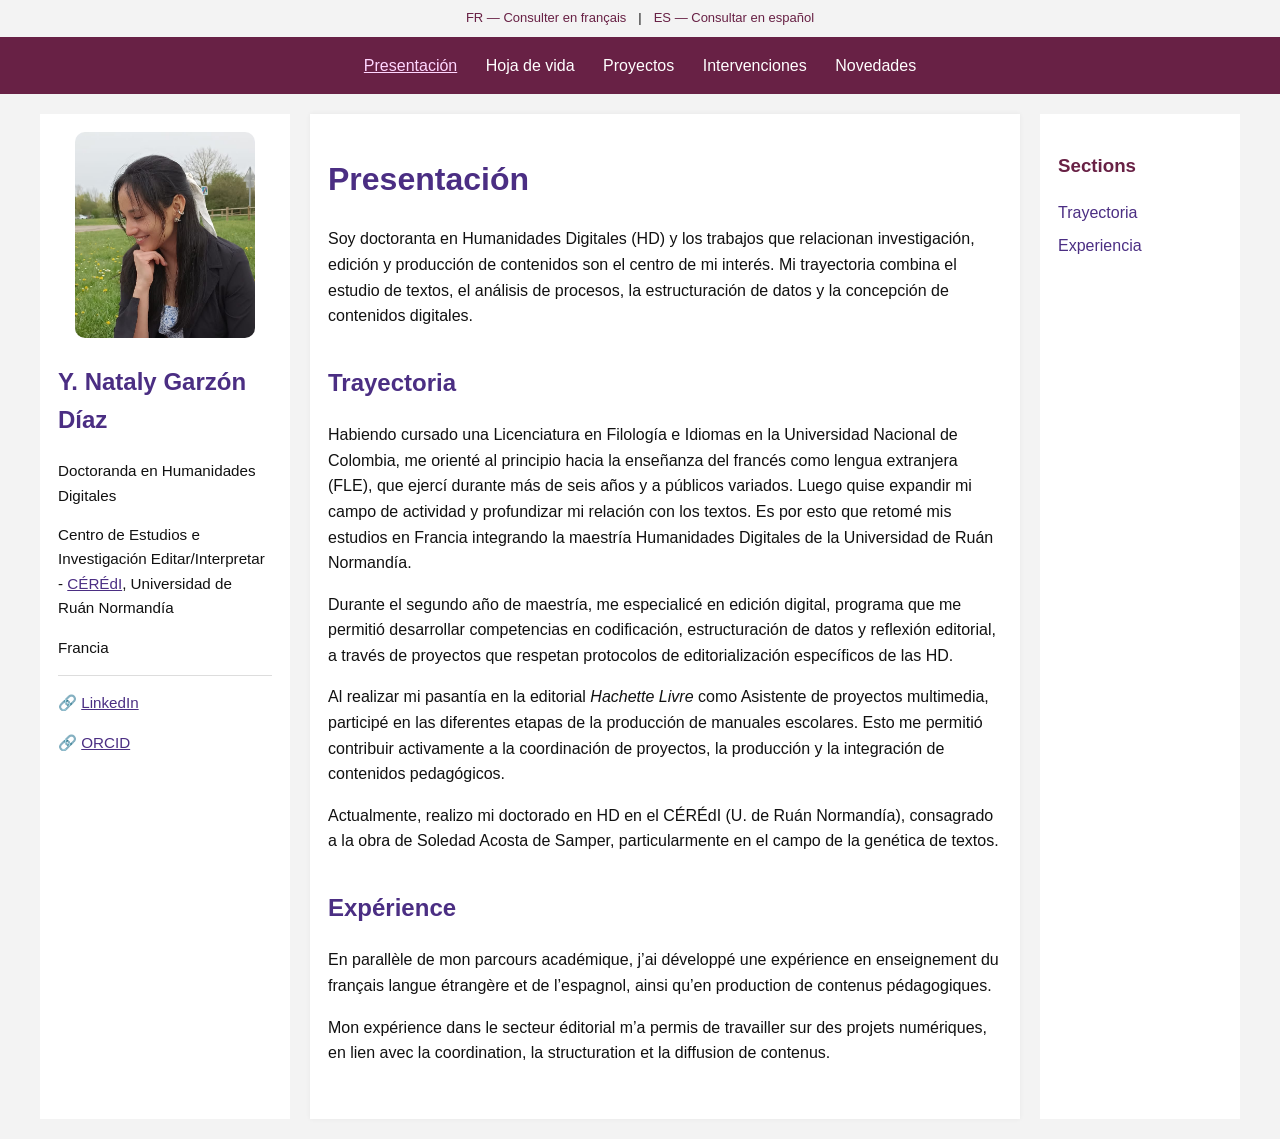
==== es/index.html @ c6de2044 "Update index.html" ====
<!DOCTYPE html>
<html lang="es">
<head>
<meta charset="UTF-8">
<meta name="viewport" content="width=device-width, initial-scale=1.0">
<title>Presentación – Y. Nataly Garzón Díaz</title>
<link rel="stylesheet" href="../style.css">
</head>
  
<body>
<header>
  <div class="lang-switch">
  <a href="/index.html">FR — Consulter en français</a> |
  <a href="/es/index.html">ES — Consultar en español</a>
  </div>
  
<!-- Menu ok para copiar -->
<nav class="top-menu">
  <a href="index.html" class="active">Presentación</a>
  <a href="cv.html">Hoja de vida</a>
  <a href="recherche.html">Proyectos</a>
  <a href="interventions.html">Intervenciones</a>
  <a href="actualites.html">Novedades</a>
</nav>
</header>
  
<div class="container">

<!-- COLONNE GAUCHE -->
<aside class="left">
  <img src="../profil.png" alt="foto_de_perfil" class="profile-pic">

  <h2>Y. Nataly Garzón Díaz</h2>
  <p>Doctoranda en Humanidades Digitales</p>
  <p>Centro de Estudios e Investigación Editar/Interpretar - <a href="https://ceredi.hypotheses.org/">CÉRÉdI</a>, Universidad de Ruán Normandía</p>
  <p>Francia</p>

  <hr>

  <p>🔗 <a href="https://www.linkedin.com/in/nataly-garzon-diaz/">LinkedIn</a></p>
  <p>🔗 <a href="https://orcid.org/0009-0001-9299-6305">ORCID</a></p>
</aside>

<!-- Mon contenu hierarchisé -->
<main class="content">

<h1>Presentación</h1>

<section id="intro">
<p>
Soy doctoranta en Humanidades Digitales (HD) y los trabajos que relacionan investigación, edición y producción de contenidos son el centro de mi interés. Mi trayectoria combina el estudio de textos, el análisis de procesos, la estructuración de datos y la concepción de contenidos digitales.</p>
</section>

<section id="parcours">
<h2>Trayectoria</h2>

<p>Habiendo cursado una Licenciatura en Filología e Idiomas en la Universidad Nacional de Colombia, me orienté al principio hacia la enseñanza del francés como lengua extranjera (FLE), que ejercí durante más de seis años y a públicos variados. Luego quise expandir mi campo de actividad y profundizar mi relación con los textos. Es por esto que retomé mis estudios en Francia integrando la maestría Humanidades Digitales de la Universidad de Ruán Normandía.</p>

<p>Durante el segundo año de maestría, me especialicé en edición digital, programa que me permitió desarrollar competencias en codificación, estructuración de datos y reflexión editorial, a través de proyectos que respetan protocolos de editorialización específicos de las HD.</p>

<p>Al realizar mi pasantía en la editorial <i>Hachette Livre</i> como Asistente de proyectos multimedia, participé en las diferentes etapas de la producción de manuales escolares. Esto me permitió contribuir activamente a la coordinación de proyectos, la producción y la integración de contenidos pedagógicos.</p>

<p>Actualmente, realizo mi doctorado en HD en el CÉRÉdI (U. de Ruán Normandía), consagrado a la obra de Soledad Acosta de Samper, particularmente en el campo de la genética de textos.</p>

</section>

<section id="experience">
<h2>Expérience</h2>

<p>
En parallèle de mon parcours académique, j’ai développé une expérience en enseignement du français langue étrangère et de l’espagnol, ainsi qu’en production de contenus pédagogiques.
</p>

<p>
Mon expérience dans le secteur éditorial m’a permis de travailler sur des projets numériques, en lien avec la coordination, la structuration et la diffusion de contenus.
</p>

</section>

</main>

<!-- MENU DROIT -->
<aside class="right">
<h3>Sections</h3>
<ul>
  <li><a href="#parcours">Trayectoria</a></li>
  <li><a href="#experience">Experiencia</a></li>
</ul>
</aside>

</div>

</body>
</html>
---- style.css ----
body {
  margin: 0;
  font-family: Arial, sans-serif;
  background: #f3f3f3;
  color: #111;
  line-height: 1.6;
}

/* MENU HAUT */
.top-menu {
  background: #682145;
  padding: 12px 20px;
  text-align: center;
  position: sticky;
  top: 0;
  z-index: 1000;
}

.top-menu a {
  margin: 0 12px;
  padding: 4px 0;
  display: inline-block;
  color: white;
  text-decoration: none;
  transition: color 0.3s ease;
}

.top-menu a:hover {
  text-decoration: underline;
  color: #ffd6ff;
}

.top-menu a.active {
  text-decoration: underline;
  color: #ffd6ff;
}

/* STRUCTURE 3 COLONNES */
.container {
  display: grid;
  grid-template-columns: 250px 1fr 200px;
  gap: 20px;
  max-width: 1200px;
  margin: auto;
  padding: 20px;
}

/* COLONNES */
.left,
.content,
.right {
  background: white;
  padding: 18px;
  box-sizing: border-box;
}

.content {
  box-shadow: 0 0 5px rgba(0,0,0,0.05);
}

/* las barras de los lados */
.right {
  position: sticky;
  top: 70px;
}

/* TITRES */
h1, h2 {
  color: #4b2e83;
}

h3 {
  color: #682145;
}

h2 {
  margin-top: 25px;
}

/* CONTENU */
.content section {
  margin-bottom: 35px;
}

.content ul {
  margin-left: 20px;
}

.content li {
  margin-bottom: 5px;
}

/* IMAGE */
.profile-pic {
  width: 100%;
  max-width: 180px;
  border-radius: 10px;
  display: block;
  margin: 0 auto 15px;
}

/* LIENS */
a {
  color: #4b2e83;
}

/* MENU DROIT */
.right ul {
  list-style: none;
  padding: 0;
  margin: 0;
}

.right li {
  margin-bottom: 8px;
}

.right a {
  text-decoration: none;
}

.right a:hover {
  text-decoration: underline;
  transition: 0.2s ease;
}

/* LIGNE */
hr {
  border: none;
  border-top: 1px solid #ddd;
  margin: 15px 0;
}

/* TEXTE SIDEBAR */
.left p {
  font-size: 0.95em;
}

/* ===================== */
/* VERSION MOBILE */
/* ===================== */

@media screen and (max-width: 900px) {

  .container {
    grid-template-columns: 1fr;
  }

  .left,
  .right,
  .content {
    width: 100%;
  }

  .right {
    position: static;
  }

  .top-menu {
    text-align: center;
  }

  .top-menu a {
  display: block;
  margin: 8px 0;
}

  .profile-pic {
    max-width: 140px;
  }
}

@media screen and (max-width: 600px) {

  .top-menu {
    padding: 10px;
  }

  .top-menu a {
    display: block;
    margin: 8px 0;
  }

  .container {
    padding: 12px;
    gap: 12px;
  }

  .left,
  .content,
  .right {
    padding: 14px;
  }

  body {
    font-size: 15px;
  }

  h1 {
    font-size: 1.6em;
  }

  h2 {
    font-size: 1.25em;
  }
}

.lang-switch {
  display: flex;
  justify-content: center;
  gap: 12px;
  font-size: 13px;
  padding: 8px 0;
}

.lang-switch a {
  color: #682145;
  font-weight: 500;
  text-decoration: none;
  transition: color 0.2s ease;
}

.lang-switch a:hover {
  color: #4b2e83;
  text-decoration: underline;
}

a:focus {
  outline: 2px solid #4b2e83;
  outline-offset: 3px;
}
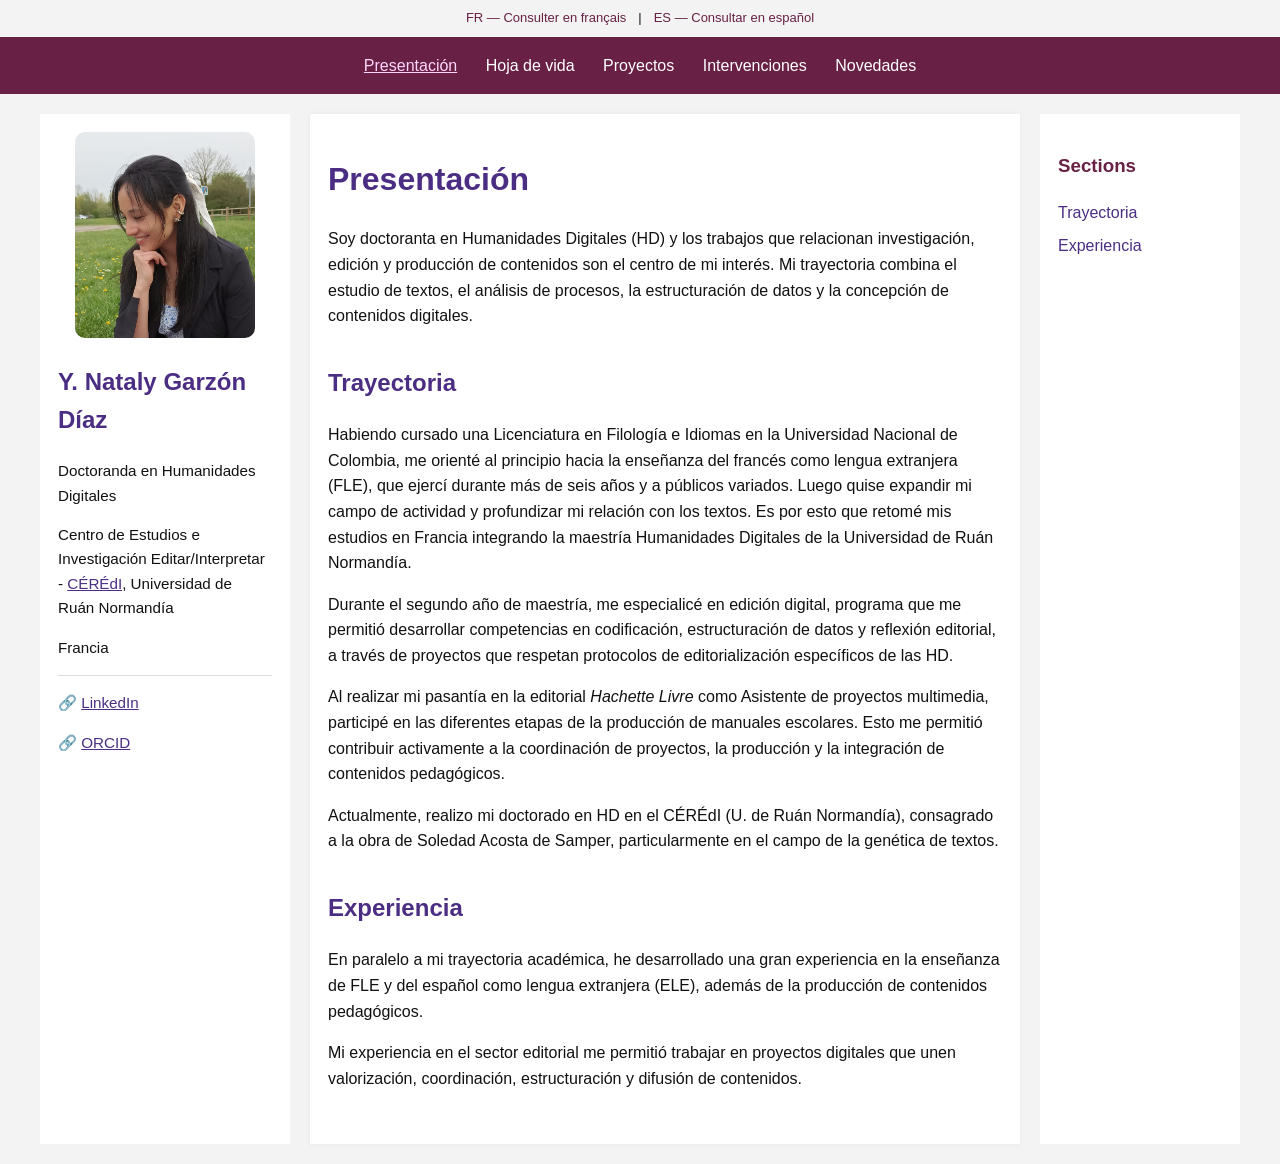
==== commit 1b8ac3a3: "Update index.html" ====
--- a/es/index.html
+++ b/es/index.html
@@ -65,15 +65,11 @@
 </section>
 
 <section id="experience">
-<h2>Expérience</h2>
+<h2>Experiencia</h2>
 
-<p>
-En parallèle de mon parcours académique, j’ai développé une expérience en enseignement du français langue étrangère et de l’espagnol, ainsi qu’en production de contenus pédagogiques.
-</p>
+<p>En paralelo a mi trayectoria académica, he desarrollado una gran experiencia en la enseñanza de FLE y del español como lengua extranjera (ELE), además de la producción de contenidos pedagógicos.</p>
 
-<p>
-Mon expérience dans le secteur éditorial m’a permis de travailler sur des projets numériques, en lien avec la coordination, la structuration et la diffusion de contenus.
-</p>
+<p>Mi experiencia en el sector editorial me permitió trabajar en proyectos digitales que unen valorización, coordinación, estructuración y difusión de contenidos.</p>
 
 </section>
 
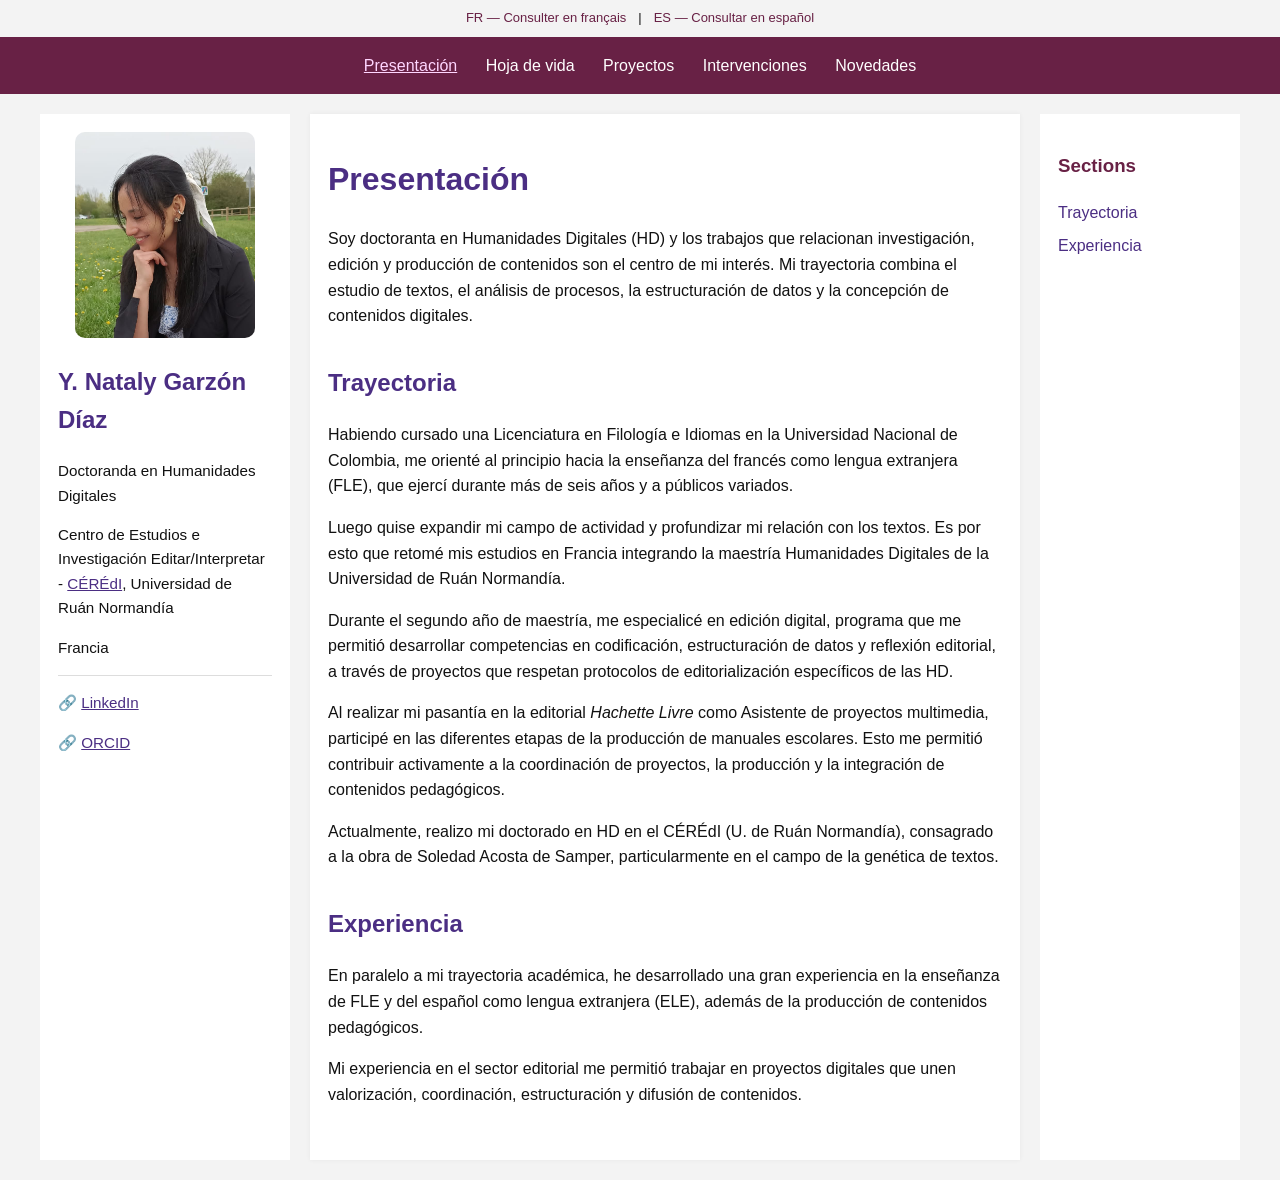
==== commit 20ce707b: "Update index.html" ====
--- a/es/index.html
+++ b/es/index.html
@@ -54,10 +54,9 @@
 <section id="parcours">
 <h2>Trayectoria</h2>
 
-<p>Habiendo cursado una Licenciatura en Filología e Idiomas en la Universidad Nacional de Colombia, me orienté al principio hacia la enseñanza del francés como lengua extranjera (FLE), que ejercí durante más de seis años y a públicos variados. Luego quise expandir mi campo de actividad y profundizar mi relación con los textos. Es por esto que retomé mis estudios en Francia integrando la maestría Humanidades Digitales de la Universidad de Ruán Normandía.</p>
-
+<p>Habiendo cursado una Licenciatura en Filología e Idiomas en la Universidad Nacional de Colombia, me orienté al principio hacia la enseñanza del francés como lengua extranjera (FLE), que ejercí durante más de seis años y a públicos variados.</p>
+<p>Luego quise expandir mi campo de actividad y profundizar mi relación con los textos. Es por esto que retomé mis estudios en Francia integrando la maestría Humanidades Digitales de la Universidad de Ruán Normandía.</p>
 <p>Durante el segundo año de maestría, me especialicé en edición digital, programa que me permitió desarrollar competencias en codificación, estructuración de datos y reflexión editorial, a través de proyectos que respetan protocolos de editorialización específicos de las HD.</p>
-
 <p>Al realizar mi pasantía en la editorial <i>Hachette Livre</i> como Asistente de proyectos multimedia, participé en las diferentes etapas de la producción de manuales escolares. Esto me permitió contribuir activamente a la coordinación de proyectos, la producción y la integración de contenidos pedagógicos.</p>
 
 <p>Actualmente, realizo mi doctorado en HD en el CÉRÉdI (U. de Ruán Normandía), consagrado a la obra de Soledad Acosta de Samper, particularmente en el campo de la genética de textos.</p>
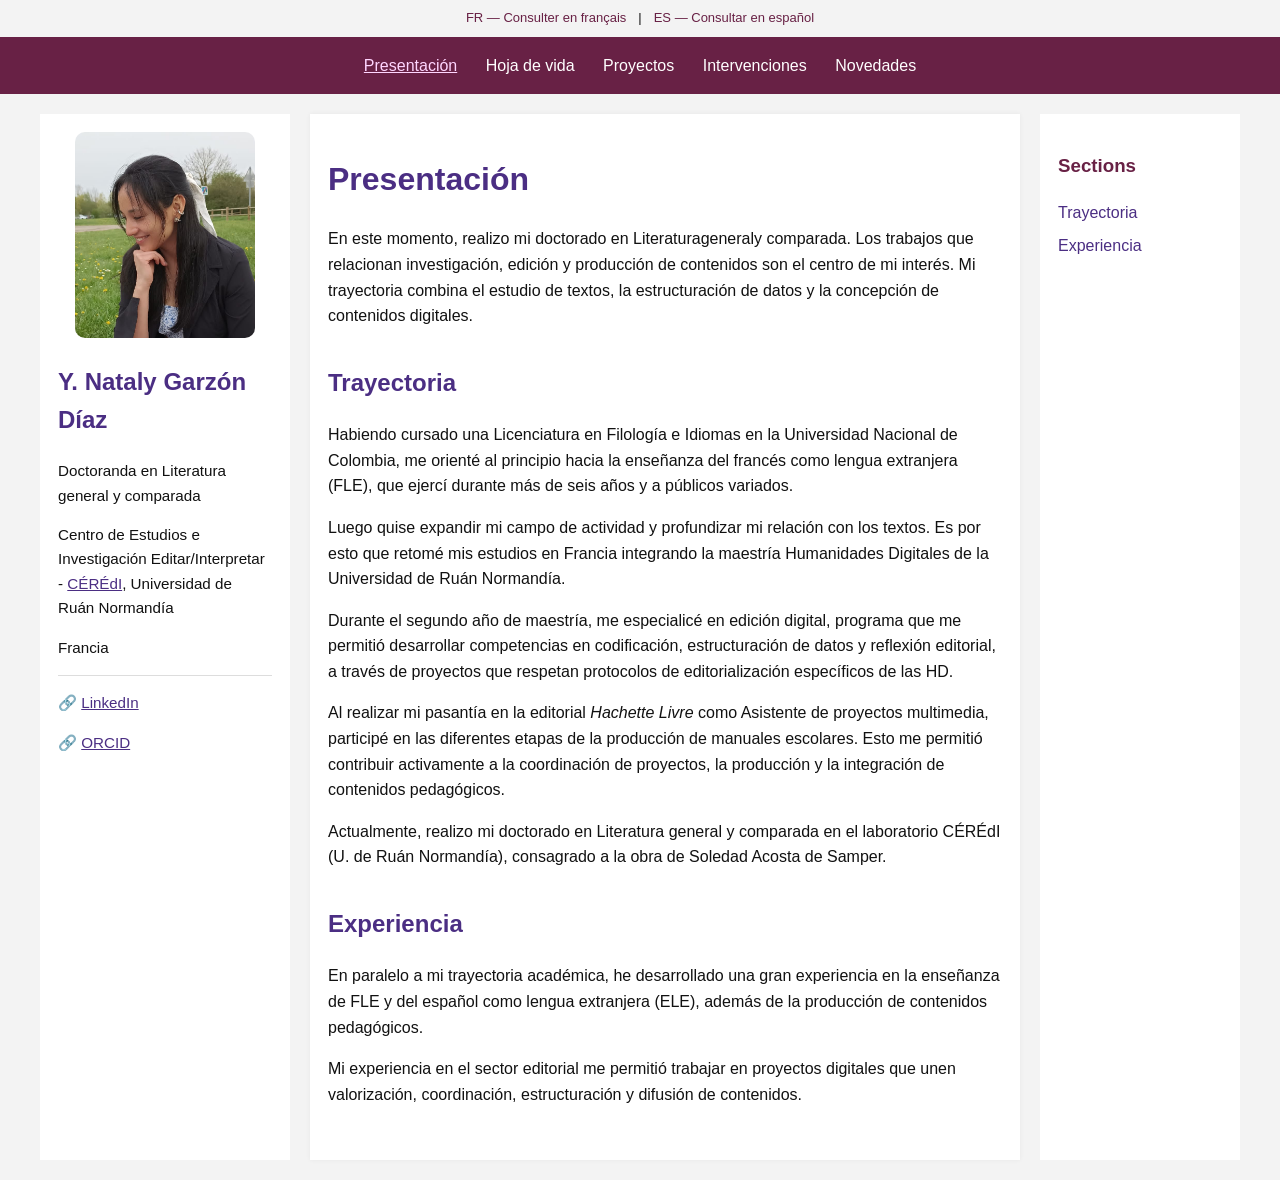
==== commit 33f653d4: "Update index.html" ====
--- a/es/index.html
+++ b/es/index.html
@@ -31,7 +31,7 @@
   <img src="../profil.png" alt="foto_de_perfil" class="profile-pic">
 
   <h2>Y. Nataly Garzón Díaz</h2>
-  <p>Doctoranda en Humanidades Digitales</p>
+  <p>Doctoranda en Literatura general y comparada</p>
   <p>Centro de Estudios e Investigación Editar/Interpretar - <a href="https://ceredi.hypotheses.org/">CÉRÉdI</a>, Universidad de Ruán Normandía</p>
   <p>Francia</p>
 
@@ -48,7 +48,7 @@
 
 <section id="intro">
 <p>
-Soy doctoranta en Humanidades Digitales (HD) y los trabajos que relacionan investigación, edición y producción de contenidos son el centro de mi interés. Mi trayectoria combina el estudio de textos, el análisis de procesos, la estructuración de datos y la concepción de contenidos digitales.</p>
+En este momento, realizo mi doctorado en Literaturageneraly comparada. Los trabajos que relacionan investigación, edición y producción de contenidos son el centro de mi interés. Mi trayectoria combina el estudio de textos, la estructuración de datos y la concepción de contenidos digitales.</p>
 </section>
 
 <section id="parcours">
@@ -59,7 +59,7 @@
 <p>Durante el segundo año de maestría, me especialicé en edición digital, programa que me permitió desarrollar competencias en codificación, estructuración de datos y reflexión editorial, a través de proyectos que respetan protocolos de editorialización específicos de las HD.</p>
 <p>Al realizar mi pasantía en la editorial <i>Hachette Livre</i> como Asistente de proyectos multimedia, participé en las diferentes etapas de la producción de manuales escolares. Esto me permitió contribuir activamente a la coordinación de proyectos, la producción y la integración de contenidos pedagógicos.</p>
 
-<p>Actualmente, realizo mi doctorado en HD en el CÉRÉdI (U. de Ruán Normandía), consagrado a la obra de Soledad Acosta de Samper, particularmente en el campo de la genética de textos.</p>
+<p>Actualmente, realizo mi doctorado en Literatura general y comparada en el laboratorio CÉRÉdI (U. de Ruán Normandía), consagrado a la obra de Soledad Acosta de Samper.</p>
 
 </section>
 
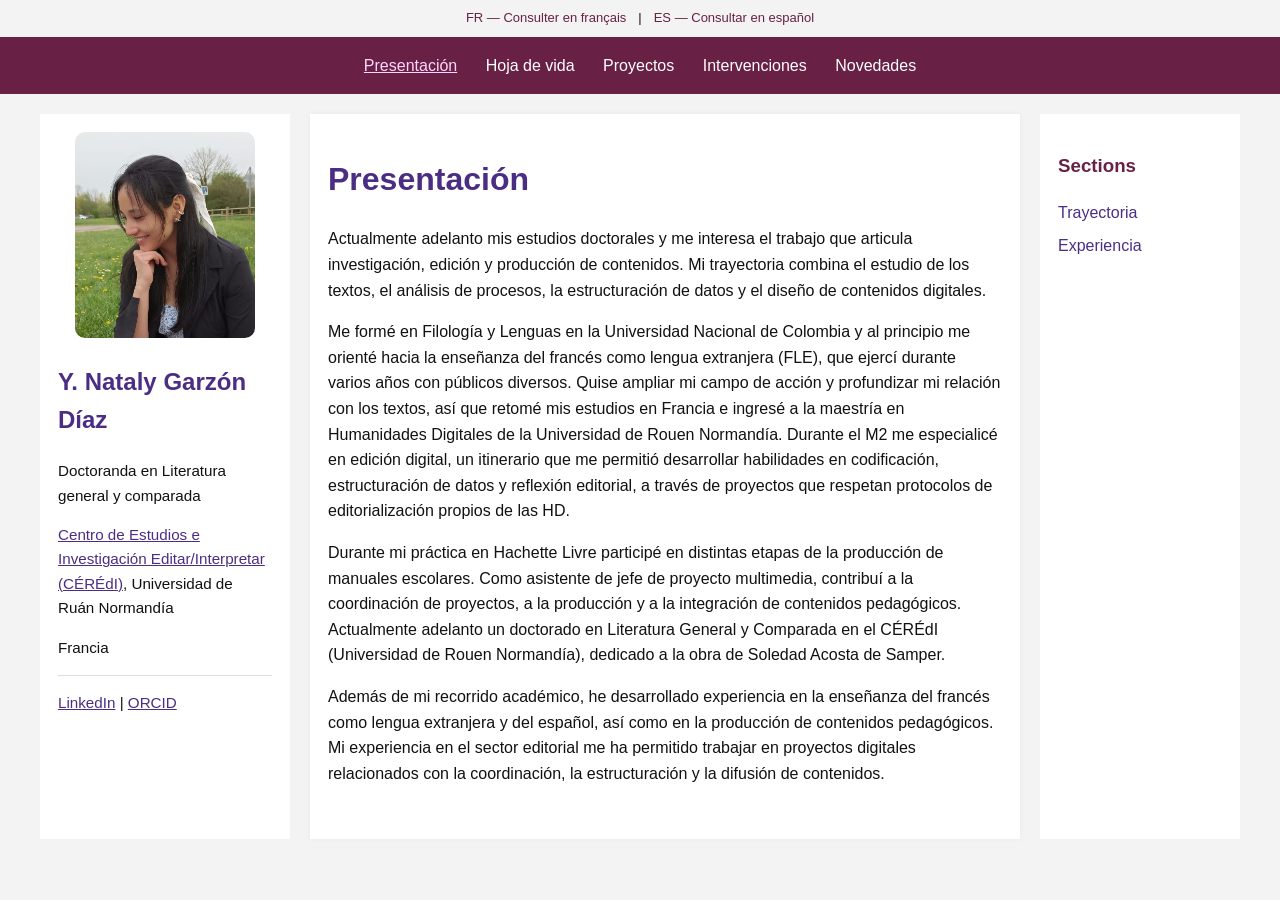
==== commit efe2884e: "Update index.html" ====
--- a/es/index.html
+++ b/es/index.html
@@ -32,13 +32,12 @@
 
   <h2>Y. Nataly Garzón Díaz</h2>
   <p>Doctoranda en Literatura general y comparada</p>
-  <p>Centro de Estudios e Investigación Editar/Interpretar - <a href="https://ceredi.hypotheses.org/">CÉRÉdI</a>, Universidad de Ruán Normandía</p>
+  <p><a href="https://ceredi.hypotheses.org/">Centro de Estudios e Investigación Editar/Interpretar (CÉRÉdI)</a>, Universidad de Ruán Normandía</p>
   <p>Francia</p>
 
   <hr>
 
-  <p>🔗 <a href="https://www.linkedin.com/in/nataly-garzon-diaz/">LinkedIn</a></p>
-  <p>🔗 <a href="https://orcid.org/0009-0001-9299-6305">ORCID</a></p>
+  <p><a href="https://www.linkedin.com/in/nataly-garzon-diaz/">LinkedIn</a> | <a href="https://orcid.org/0009-0001-9299-6305">ORCID</a></p>
 </aside>
 
 <!-- Mon contenu hierarchisé -->
@@ -48,28 +47,17 @@
 
 <section id="intro">
 <p>
-En este momento, realizo mi doctorado en Literaturageneraly comparada. Los trabajos que relacionan investigación, edición y producción de contenidos son el centro de mi interés. Mi trayectoria combina el estudio de textos, la estructuración de datos y la concepción de contenidos digitales.</p>
-</section>
-
-<section id="parcours">
-<h2>Trayectoria</h2>
-
-<p>Habiendo cursado una Licenciatura en Filología e Idiomas en la Universidad Nacional de Colombia, me orienté al principio hacia la enseñanza del francés como lengua extranjera (FLE), que ejercí durante más de seis años y a públicos variados.</p>
-<p>Luego quise expandir mi campo de actividad y profundizar mi relación con los textos. Es por esto que retomé mis estudios en Francia integrando la maestría Humanidades Digitales de la Universidad de Ruán Normandía.</p>
-<p>Durante el segundo año de maestría, me especialicé en edición digital, programa que me permitió desarrollar competencias en codificación, estructuración de datos y reflexión editorial, a través de proyectos que respetan protocolos de editorialización específicos de las HD.</p>
-<p>Al realizar mi pasantía en la editorial <i>Hachette Livre</i> como Asistente de proyectos multimedia, participé en las diferentes etapas de la producción de manuales escolares. Esto me permitió contribuir activamente a la coordinación de proyectos, la producción y la integración de contenidos pedagógicos.</p>
-
-<p>Actualmente, realizo mi doctorado en Literatura general y comparada en el laboratorio CÉRÉdI (U. de Ruán Normandía), consagrado a la obra de Soledad Acosta de Samper.</p>
-
-</section>
-
-<section id="experience">
-<h2>Experiencia</h2>
-
-<p>En paralelo a mi trayectoria académica, he desarrollado una gran experiencia en la enseñanza de FLE y del español como lengua extranjera (ELE), además de la producción de contenidos pedagógicos.</p>
-
-<p>Mi experiencia en el sector editorial me permitió trabajar en proyectos digitales que unen valorización, coordinación, estructuración y difusión de contenidos.</p>
-
+Actualmente adelanto mis estudios doctorales y me interesa el trabajo que articula investigación, edición y producción de contenidos. Mi trayectoria combina el estudio de los textos, el análisis de procesos, la estructuración de datos y el diseño de contenidos digitales.  
+</p>
+<p>
+Me formé en Filología y Lenguas en la Universidad Nacional de Colombia y al principio me orienté hacia la enseñanza del francés como lengua extranjera (FLE), que ejercí durante varios años con públicos diversos. Quise ampliar mi campo de acción y profundizar mi relación con los textos, así que retomé mis estudios en Francia e ingresé a la maestría en Humanidades Digitales de la Universidad de Rouen Normandía. Durante el M2 me especialicé en edición digital, un itinerario que me permitió desarrollar habilidades en codificación, estructuración de datos y reflexión editorial, a través de proyectos que respetan protocolos de editorialización propios de las HD.  
+</p>
+<p>
+Durante mi práctica en Hachette Livre participé en distintas etapas de la producción de manuales escolares. Como asistente de jefe de proyecto multimedia, contribuí a la coordinación de proyectos, a la producción y a la integración de contenidos pedagógicos. Actualmente adelanto un doctorado en Literatura General y Comparada en el CÉRÉdI (Universidad de Rouen Normandía), dedicado a la obra de Soledad Acosta de Samper.  
+</p>
+<p>
+Además de mi recorrido académico, he desarrollado experiencia en la enseñanza del francés como lengua extranjera y del español, así como en la producción de contenidos pedagógicos. Mi experiencia en el sector editorial me ha permitido trabajar en proyectos digitales relacionados con la coordinación, la estructuración y la difusión de contenidos.  
+</p>
 </section>
 
 </main>
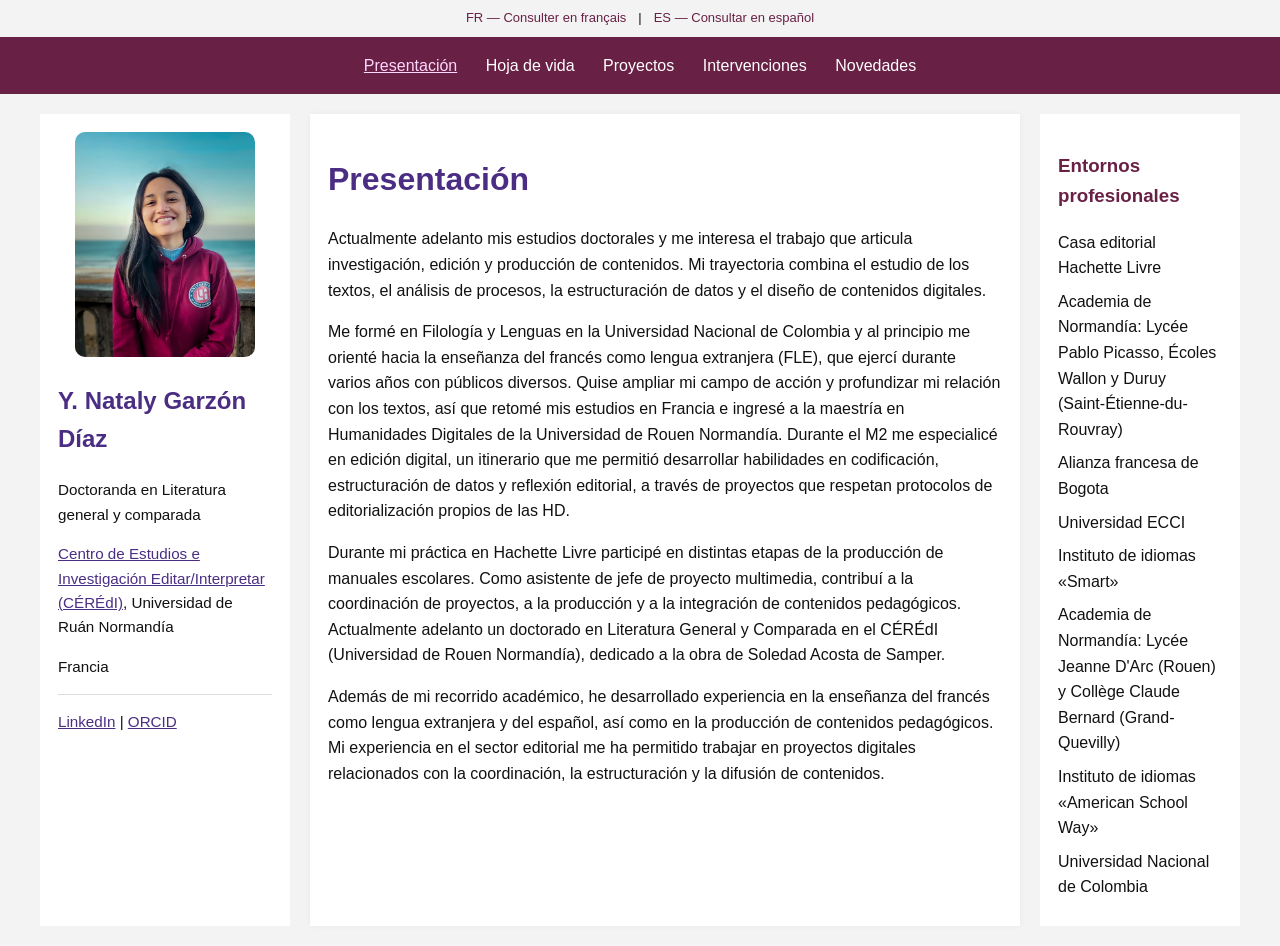
==== commit 7e7895cf: "Update index.html" ====
--- a/es/index.html
+++ b/es/index.html
@@ -64,10 +64,16 @@
 
 <!-- MENU DROIT -->
 <aside class="right">
-<h3>Sections</h3>
+<h3>Entornos profesionales</h3>
 <ul>
-  <li><a href="#parcours">Trayectoria</a></li>
-  <li><a href="#experience">Experiencia</a></li>
+  <li>Casa editorial Hachette Livre</li>
+  <li>Academia de Normandía: Lycée Pablo Picasso, Écoles Wallon y Duruy (Saint-Étienne-du-Rouvray)</li>
+  <li>Alianza francesa de Bogota</li>
+  <li>Universidad ECCI</li>
+  <li>Instituto de idiomas «Smart»</li>
+  <li>Academia de Normandía: Lycée Jeanne D'Arc (Rouen) y Collège Claude Bernard (Grand-Quevilly)</li>
+  <li>Instituto de idiomas «American School Way»</li>
+  <li>Universidad Nacional de Colombia</li>
 </ul>
 </aside>
 
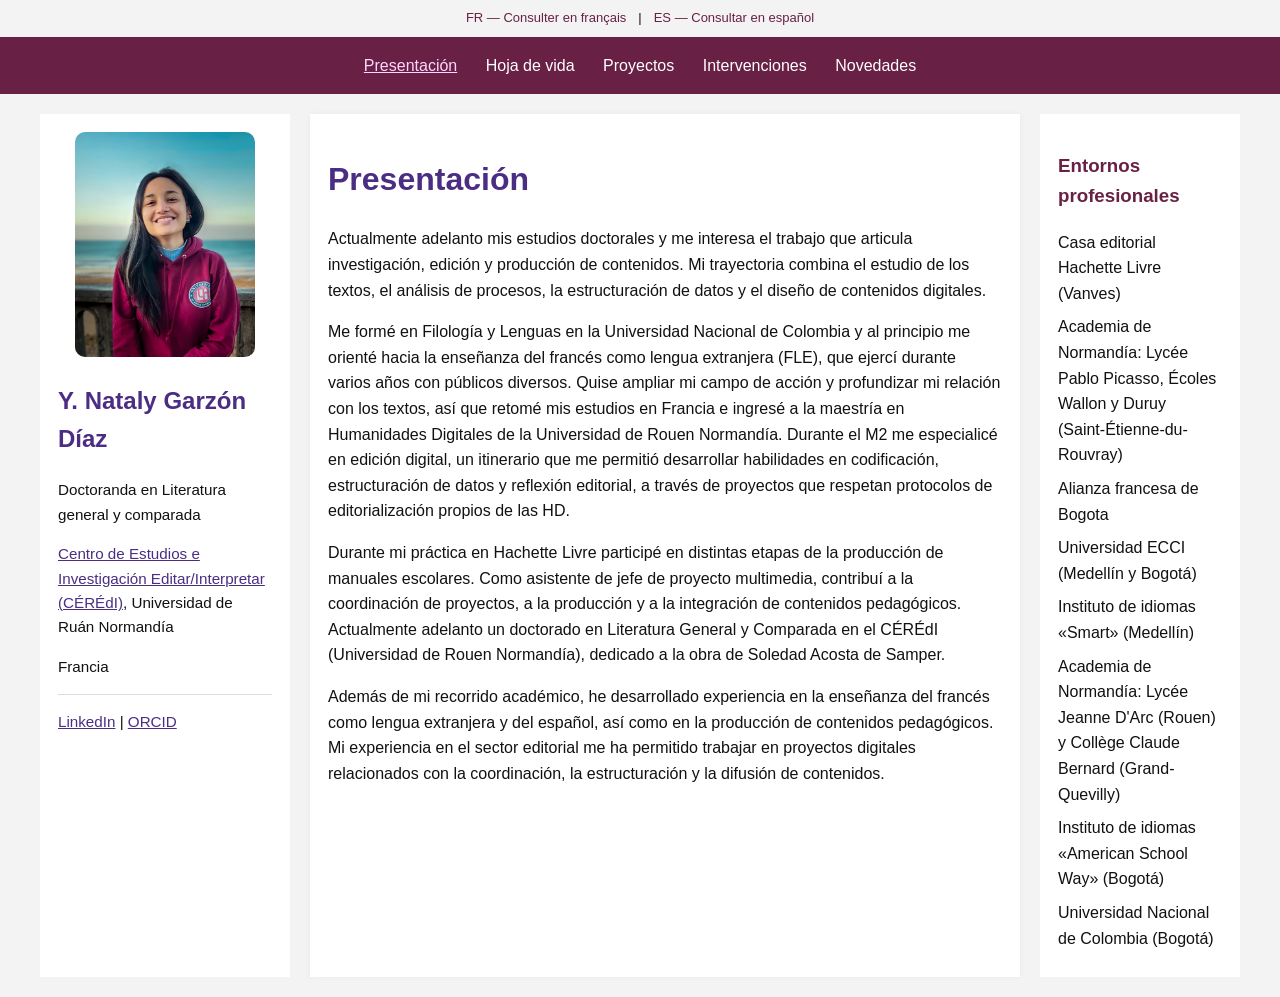
==== commit d14f83d9: "Update index.html" ====
--- a/es/index.html
+++ b/es/index.html
@@ -66,14 +66,14 @@
 <aside class="right">
 <h3>Entornos profesionales</h3>
 <ul>
-  <li>Casa editorial Hachette Livre</li>
+  <li>Casa editorial Hachette Livre (Vanves)</li>
   <li>Academia de Normandía: Lycée Pablo Picasso, Écoles Wallon y Duruy (Saint-Étienne-du-Rouvray)</li>
   <li>Alianza francesa de Bogota</li>
-  <li>Universidad ECCI</li>
-  <li>Instituto de idiomas «Smart»</li>
+  <li>Universidad ECCI (Medellín y Bogotá)</li>
+  <li>Instituto de idiomas «Smart» (Medellín)</li>
   <li>Academia de Normandía: Lycée Jeanne D'Arc (Rouen) y Collège Claude Bernard (Grand-Quevilly)</li>
-  <li>Instituto de idiomas «American School Way»</li>
-  <li>Universidad Nacional de Colombia</li>
+  <li>Instituto de idiomas «American School Way» (Bogotá)</li>
+  <li>Universidad Nacional de Colombia (Bogotá)</li>
 </ul>
 </aside>
 
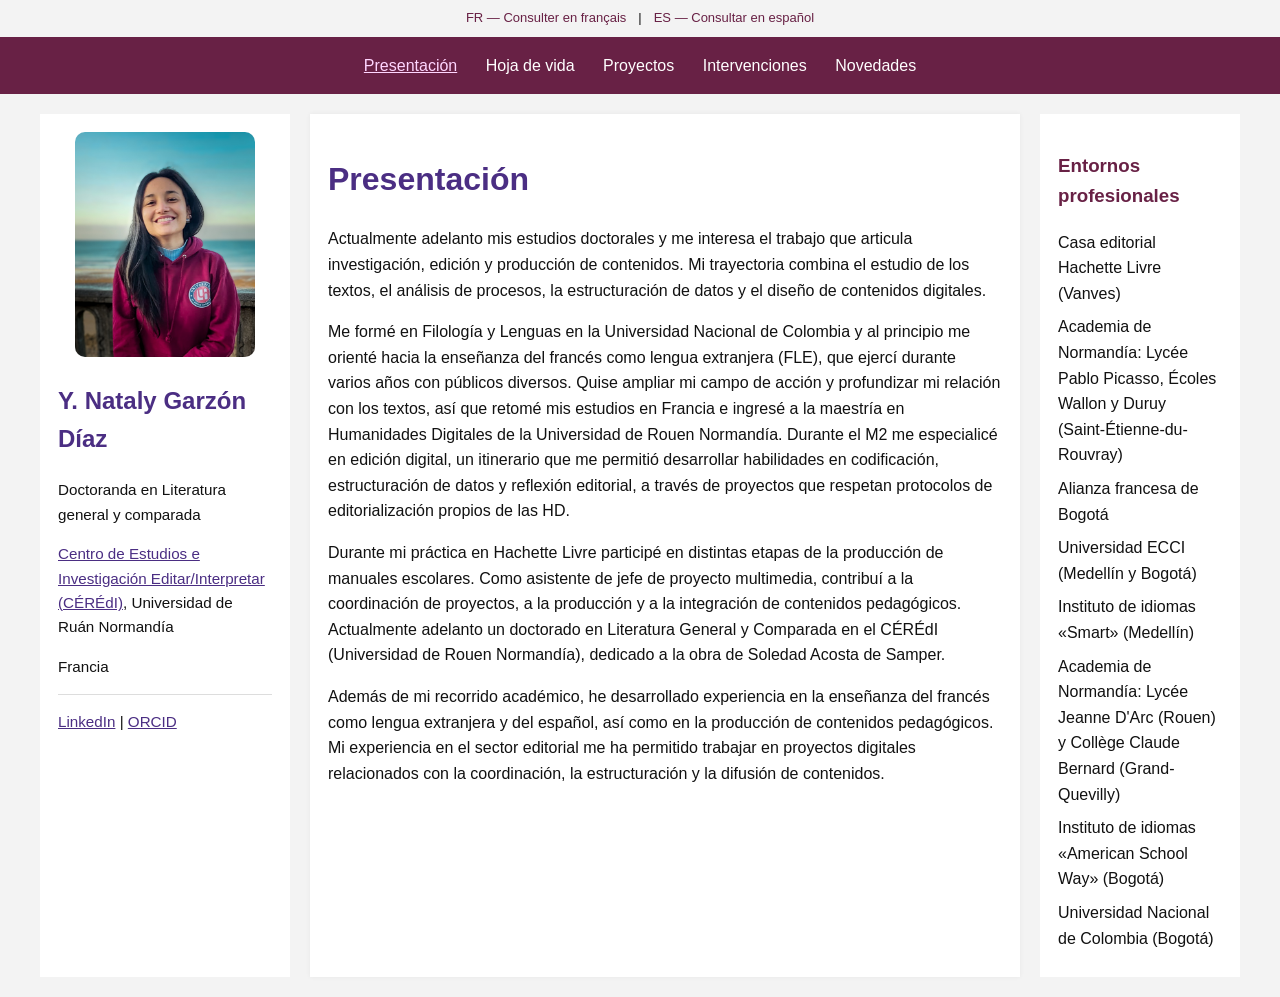
==== commit c486e23e: "Update index.html" ====
--- a/es/index.html
+++ b/es/index.html
@@ -68,7 +68,7 @@
 <ul>
   <li>Casa editorial Hachette Livre (Vanves)</li>
   <li>Academia de Normandía: Lycée Pablo Picasso, Écoles Wallon y Duruy (Saint-Étienne-du-Rouvray)</li>
-  <li>Alianza francesa de Bogota</li>
+  <li>Alianza francesa de Bogotá</li>
   <li>Universidad ECCI (Medellín y Bogotá)</li>
   <li>Instituto de idiomas «Smart» (Medellín)</li>
   <li>Academia de Normandía: Lycée Jeanne D'Arc (Rouen) y Collège Claude Bernard (Grand-Quevilly)</li>
